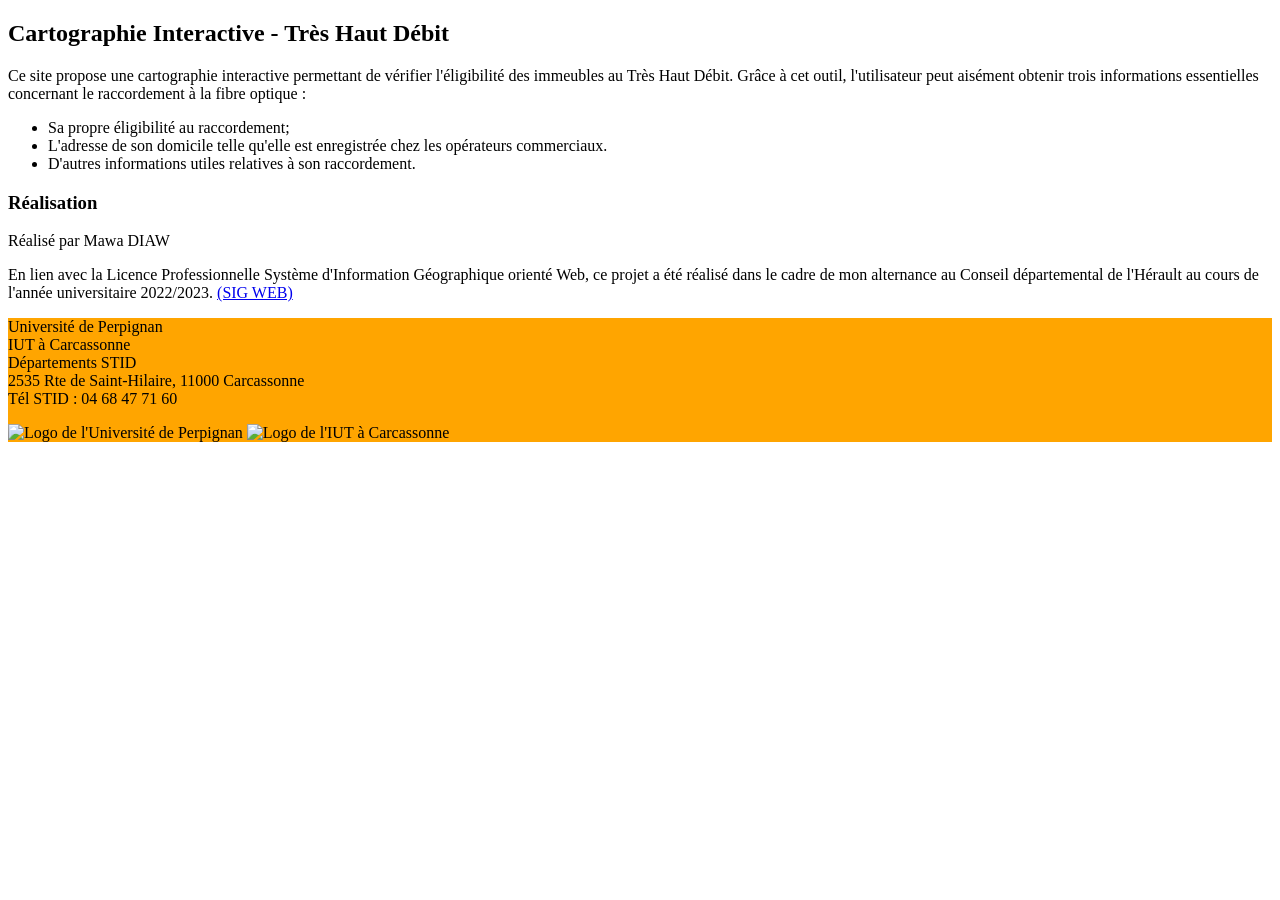
==== version-2023/apropos.html @ 6542c0ee "Version d'origine réalisée en alternance au CD34 Code tel qu'écrit en 2023. Clé API et mot de passe " ====
<!DOCTYPE html>
<html>
<head>
	<meta charset="utf-8">
	<meta name="viewport" content="width=device-width, initial-scale=1">
	<title>Cartographie Interactive - Très Haut Débit</title>
</head>
<style type="text/css">
	.bas_page{
		background-color: orange;
	}
</style>
<body>
	<h2>Cartographie Interactive - Très Haut Débit</h2>
	<p>Ce site propose une cartographie interactive permettant de vérifier l'éligibilité des immeubles au Très Haut Débit. Grâce à cet outil, l'utilisateur peut aisément obtenir trois informations essentielles concernant le raccordement à la fibre optique :</p>
	<ul>
		<li>Sa propre éligibilité au raccordement;</li>
		<li>L'adresse de son domicile telle qu'elle est enregistrée chez les opérateurs commerciaux.</li>
		<li>D'autres informations utiles relatives à son raccordement.</li>
	</ul>

	<h3>Réalisation</h3>
	<p>Réalisé par Mawa DIAW</p>
	<p>En lien avec la Licence Professionnelle Système d'Information Géographique orienté Web, ce projet a été réalisé dans le cadre de mon alternance au Conseil départemental de l'Hérault au cours de l'année universitaire 2022/2023. <a href="https://www.carcassonne.org/sites/default/files/paragraph/field_fichiers_ressources/2021-02/FORMATION%2033%20LP%20MIAWEB%20SIGWEB%20IUT-web.pdf" target="_blank">(SIG WEB)</a></p>
	<div class="bas_page">
	Université de Perpignan<br/>IUT à Carcassonne<br/>Départements STID<br/>2535 Rte de Saint-Hilaire, 11000 Carcassonne<br/>Tél STID : 04 68 47 71 60</p>
	<img src="logo_univ.png" alt="Logo de l'Université de Perpignan">
	<img src="logo_iut.png" alt="Logo de l'IUT à Carcassonne">
</div>
</body>
</html>
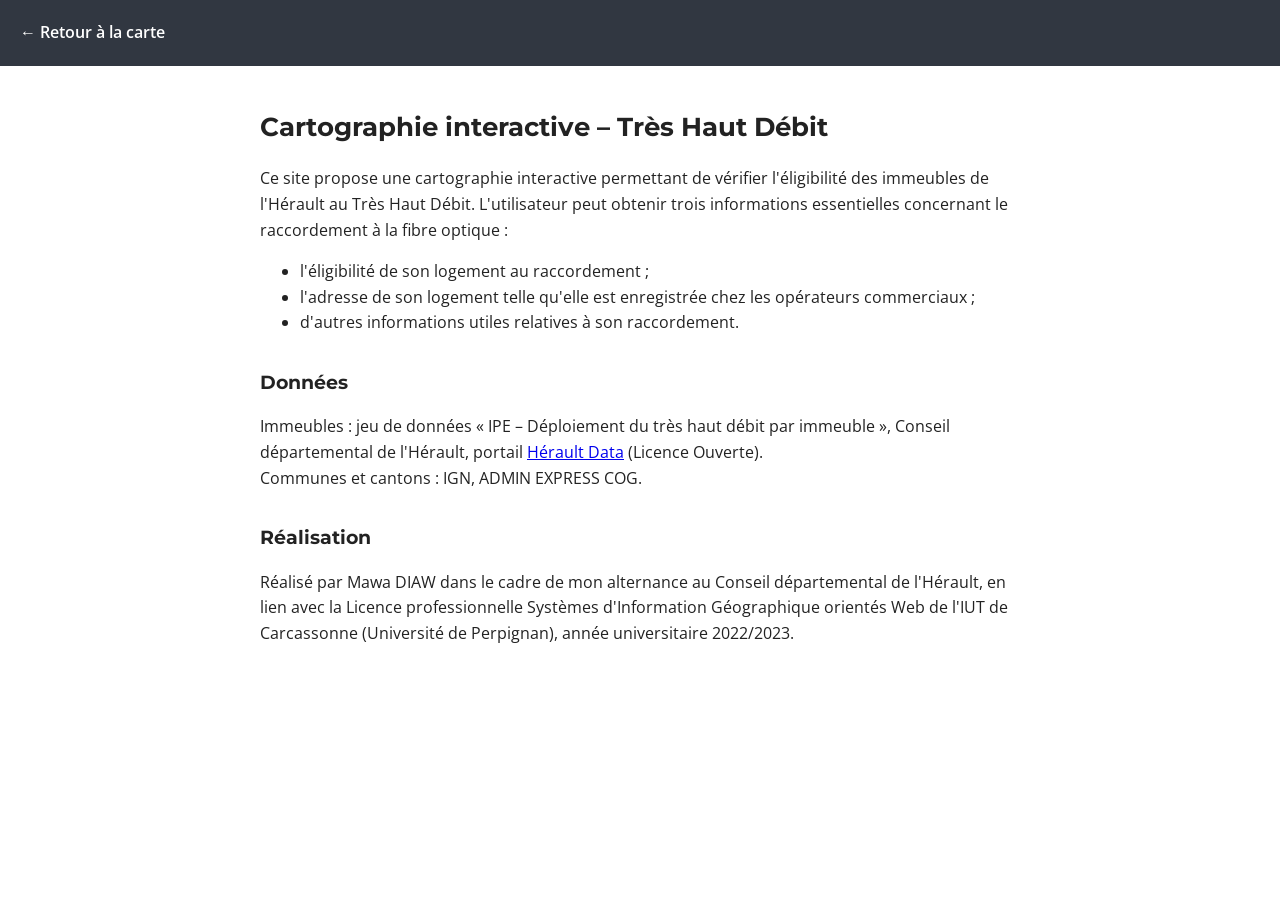
==== commit 8fccf68c: "Nettoyage de la version 2023" ====
--- a/version-2023/apropos.html
+++ b/version-2023/apropos.html
@@ -1,31 +1,39 @@
-<!DOCTYPE html>
-<html>
-<head>
-	<meta charset="utf-8">
-	<meta name="viewport" content="width=device-width, initial-scale=1">
-	<title>Cartographie Interactive - Très Haut Débit</title>
-</head>
-<style type="text/css">
-	.bas_page{
-		background-color: orange;
-	}
-</style>
-<body>
-	<h2>Cartographie Interactive - Très Haut Débit</h2>
-	<p>Ce site propose une cartographie interactive permettant de vérifier l'éligibilité des immeubles au Très Haut Débit. Grâce à cet outil, l'utilisateur peut aisément obtenir trois informations essentielles concernant le raccordement à la fibre optique :</p>
-	<ul>
-		<li>Sa propre éligibilité au raccordement;</li>
-		<li>L'adresse de son domicile telle qu'elle est enregistrée chez les opérateurs commerciaux.</li>
-		<li>D'autres informations utiles relatives à son raccordement.</li>
-	</ul>
-
-	<h3>Réalisation</h3>
-	<p>Réalisé par Mawa DIAW</p>
-	<p>En lien avec la Licence Professionnelle Système d'Information Géographique orienté Web, ce projet a été réalisé dans le cadre de mon alternance au Conseil départemental de l'Hérault au cours de l'année universitaire 2022/2023. <a href="https://www.carcassonne.org/sites/default/files/paragraph/field_fichiers_ressources/2021-02/FORMATION%2033%20LP%20MIAWEB%20SIGWEB%20IUT-web.pdf" target="_blank">(SIG WEB)</a></p>
-	<div class="bas_page">
-	Université de Perpignan<br/>IUT à Carcassonne<br/>Départements STID<br/>2535 Rte de Saint-Hilaire, 11000 Carcassonne<br/>Tél STID : 04 68 47 71 60</p>
-	<img src="logo_univ.png" alt="Logo de l'Université de Perpignan">
-	<img src="logo_iut.png" alt="Logo de l'IUT à Carcassonne">
-</div>
-</body>
-</html>
+<!DOCTYPE html>
+<html lang="fr">
+<head>
+    <meta charset="utf-8">
+    <meta name="viewport" content="width=device-width, initial-scale=1">
+    <title>À propos – Éligibilité à la fibre optique</title>
+    <link rel="stylesheet" href="https://fonts.googleapis.com/css2?family=Montserrat:wght@600&family=Open+Sans:wght@400;600&display=swap">
+    <style>
+        body { margin: 0; font-family: "Open Sans", Arial, sans-serif; color: #222; line-height: 1.6; }
+        nav { display: flex; align-items: center; justify-content: space-between; min-height: 66px; padding: 0 20px; background: #313741; }
+        nav a { color: #fff; font-weight: 600; text-decoration: none; }
+        main { max-width: 760px; margin: 0 auto; padding: 24px 20px 48px; }
+        h1, h2 { font-family: "Montserrat", sans-serif; }
+        h1 { font-size: 26px; }
+        h2 { font-size: 19px; margin-top: 32px; }
+    </style>
+</head>
+<body>
+    <nav>
+        <a href="index.html">← Retour à la carte</a>
+    </nav>
+    <main>
+        <h1>Cartographie interactive – Très Haut Débit</h1>
+        <p>Ce site propose une cartographie interactive permettant de vérifier l'éligibilité des immeubles de l'Hérault au Très Haut Débit. L'utilisateur peut obtenir trois informations essentielles concernant le raccordement à la fibre optique :</p>
+        <ul>
+            <li>l'éligibilité de son logement au raccordement ;</li>
+            <li>l'adresse de son logement telle qu'elle est enregistrée chez les opérateurs commerciaux ;</li>
+            <li>d'autres informations utiles relatives à son raccordement.</li>
+        </ul>
+
+        <h2>Données</h2>
+        <p>Immeubles : jeu de données « IPE – Déploiement du très haut débit par immeuble », Conseil départemental de l'Hérault, portail <a href="https://www.herault-data.fr/explore/dataset/deploiement-hd-thd-ipe-immeuble-herault/" target="_blank" rel="noopener">Hérault Data</a> (Licence Ouverte).<br>
+        Communes et cantons : IGN, ADMIN EXPRESS COG.</p>
+
+        <h2>Réalisation</h2>
+        <p>Réalisé par Mawa DIAW dans le cadre de mon alternance au Conseil départemental de l'Hérault, en lien avec la Licence professionnelle Systèmes d'Information Géographique orientés Web de l'IUT de Carcassonne (Université de Perpignan), année universitaire 2022/2023.</p>
+    </main>
+</body>
+</html>
